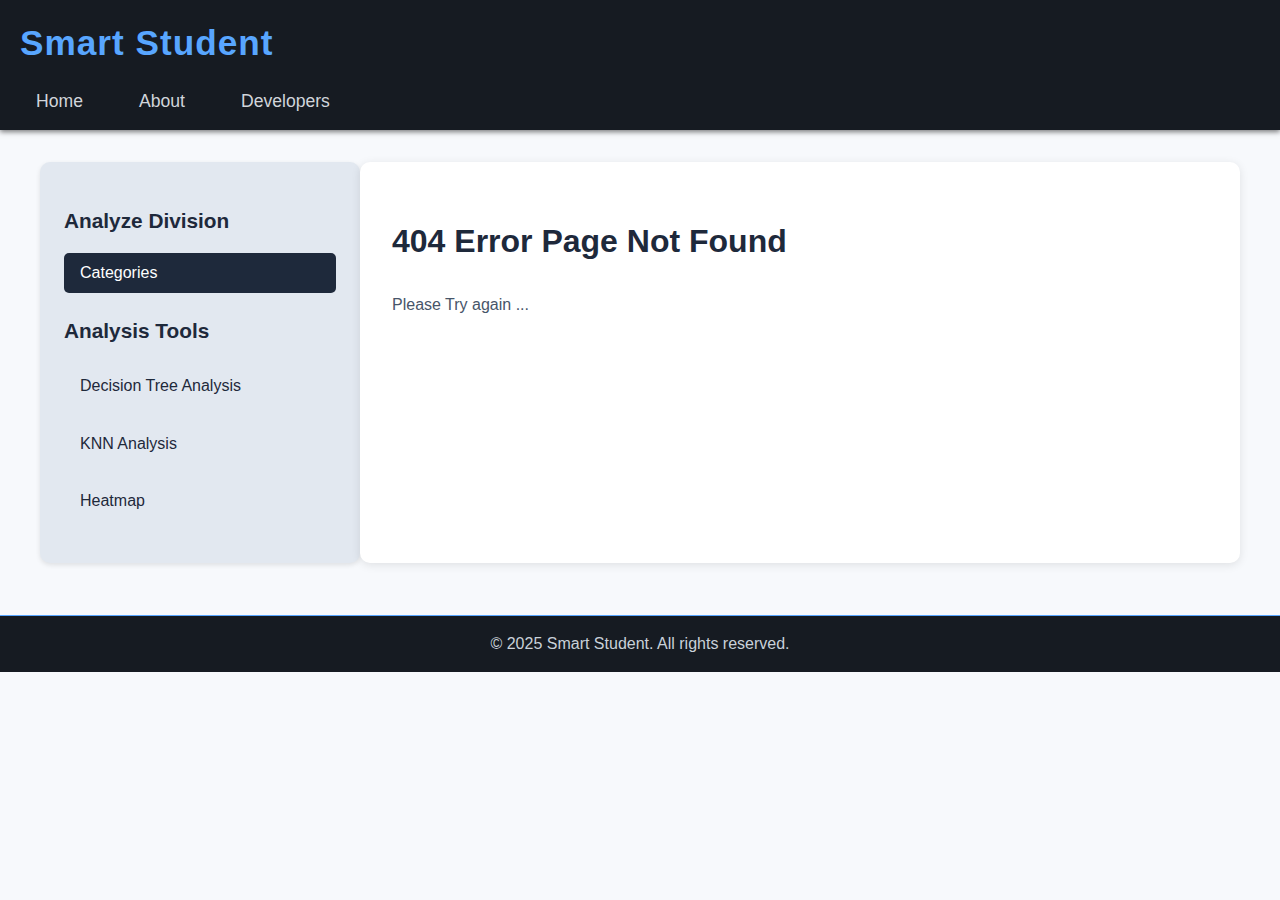
==== index.html @ 34d88624 "file deleted and added" ====
<!DOCTYPE html>
<html lang="en">
  <head>
    <meta charset="UTF-8" />
    <meta name="viewport" content="width=device-width, initial-scale=1.0" />
    <title>Smart Student - Home</title>
    <link rel="stylesheet" href="css/styles.css" />
    <script src="script.js"></script>
  </head>
  <body>
    <header>
      <div class="container">
        <h1>Smart Student</h1>
        <nav>
          <ul class="menu">
            <li class="menu__item" value="home"><a>Home</a></li>
            <li class="menu__item" value="about"><a>About</a></li>
            <li class="menu__item" value="developers"><a>Developers</a></li>
          </ul>
        </nav>
      </div>
    </header>

    <main>
      <section class="left-nav">
        <h2>Analyze Division</h2>
        <div class="dropdown">
          <button class="dropdown-btn">Categories</button>
          <div class="dropdown-content">
            <a class="menu__item" value="hoursstudied">Hours Studied</a>
            <a class="menu__item" value="previousscore">Previous Score</a>
            <a class="menu__item" value="attendance">Attendance</a>
            <a class="menu__item" value="sleephours">Sleep Hours</a>
          </div>
        </div>

        <h3>Analysis Tools</h3>
        <ul>
          <li class="menu__item" value="decisiontree">
            <a>Decision Tree Analysis</a>
          </li>
          <li class="menu__item" value="knn"><a>KNN Analysis</a></li>
          <li class="menu__item" value="heatmap"><a>Heatmap</a></li>
        </ul>
      </section>

      <section class="main-content" id="container"></section>
    </main>

    <footer>
      <p>&copy; 2025 Smart Student. All rights reserved.</p>
    </footer>
  </body>
</html>
---- css/styles.css ----
/* gneral style */
body {
  font-family: "Inter", sans-serif;
  margin: 0;
  padding: 0;
  background-color: #f7f9fc;
  color: #333;
  line-height: 1.6;
}

/* Headeer */
header {
  background-color: #161b22;
  color: #58a6ff;
  display: flex;
  justify-content: space-between;
  align-items: center;
  padding: 15px 20px;
  box-shadow: 0 2px 5px rgba(0, 0, 0, 0.5);
  position: sticky;
  top: 0;
  z-index: 1000;
}

header h1 {
  font-size: 2.2rem;
  font-weight: 600;
  margin: 0;
  letter-spacing: 1px;
}

nav .menu {
  list-style: none;
  padding: 0;
  margin: 1rem 0 0;
  display: flex;
  justify-content: center;
  gap: 1.5rem;
}

nav .menu li a {
  color: #d1d5db;
  text-decoration: none;
  font-size: 1.1rem;
  font-weight: 500;
  padding: 0.5rem 1rem;
  border-radius: 5px;
  transition: background-color 0.3s ease, color 0.3s ease;
}

nav .menu li a:hover {
  background-color: #334155;
  color: #ffffff;
}

/* Main Content  */
main {
  display: flex;
  padding: 2rem;
  max-width: 1200px;
  margin: 0 auto;
}

/* Left Navigation */
.left-nav {
  width: 25%;
  background-color: #e2e8f0;
  padding: 1.5rem;
  border-radius: 10px;
  box-shadow: 0 2px 5px rgba(0, 0, 0, 0.1);
}

.left-nav h2,
.left-nav h3 {
  color: #1e293b;
  font-size: 1.3rem;
  margin-bottom: 1rem;
  font-weight: 600;
}

.left-nav .dropdown-btn {
  display: block;
  width: 100%;
  background-color: #1e293b;
  color: #ffffff;
  border: none;
  padding: 0.7rem 1rem;
  text-align: left;
  font-size: 1rem;
  font-weight: 500;
  border-radius: 5px;
  cursor: pointer;
  margin-bottom: 1rem;
  transition: background-color 0.3s ease;
}

.left-nav .dropdown-btn:hover {
  background-color: #334155;
}

.left-nav .dropdown-content {
  margin-top: 0.5rem;
  padding: 0;
  list-style: none;
  display: none;
}

.left-nav .dropdown-content a {
  display: block;
  padding: 0.6rem 1rem;
  color: #334155;
  text-decoration: none;
  font-size: 0.95rem;
  font-weight: 500;
  border-radius: 5px;
  margin: 0.2rem 0;
  transition: background-color 0.3s ease;
}

.left-nav .dropdown-content a:hover {
  background-color: #cbd5e1;
}

.left-nav .dropdown-btn:focus + .dropdown-content,
.left-nav .dropdown-btn:active + .dropdown-content {
  display: block;
}

.left-nav ul {
  padding: 0;
  list-style: none;
}

.left-nav ul li {
  margin-bottom: 0.8rem;
}

.left-nav ul a {
  text-decoration: none;
  color: #1e293b;
  font-size: 1rem;
  font-weight: 500;
  padding: 0.6rem 1rem;
  display: block;
  border-radius: 5px;
  transition: background-color 0.3s ease;
}

.left-nav ul a:hover {
  background-color: #cbd5e1;
}

/* Main Content Area  */
.main-content {
  width: 75%;
  padding: 2rem;
  background-color: #ffffff;
  border-radius: 10px;
  box-shadow: 0 2px 10px rgba(0, 0, 0, 0.1);
}

.main-content h1 {
  color: #1e293b;
  font-size: 2rem;
  font-weight: 600;
  margin-bottom: 1.5rem;
}

.main-content h2 {
  color: #475569;
  font-size: 1.5rem;
  font-weight: 500;
  margin-top: 2rem;
}

.main-content p,
.main-content ul {
  font-size: 1rem;
  color: #475569;
  line-height: 1.8;
}

.main-content ul li {
  margin-bottom: 0.5rem;
}

/* Footer design */
footer {
  background-color: #161b22;
  color: #c9d1d9;
  text-align: center;
  padding: 15px;
  margin-top: 20px;
  border-top: 1px solid #58a6ff;
}

footer p {
  margin: 0;
}


/* Developer Section Styles */
.developer {
  display: flex;
  align-items: center;
  margin-bottom: 20px;
}

.developer-img {
  width: 100px;
  height: 100px;
  border-radius: 50%;
  margin-right: 15px;
  border: 2px solid #58a6ff;
}
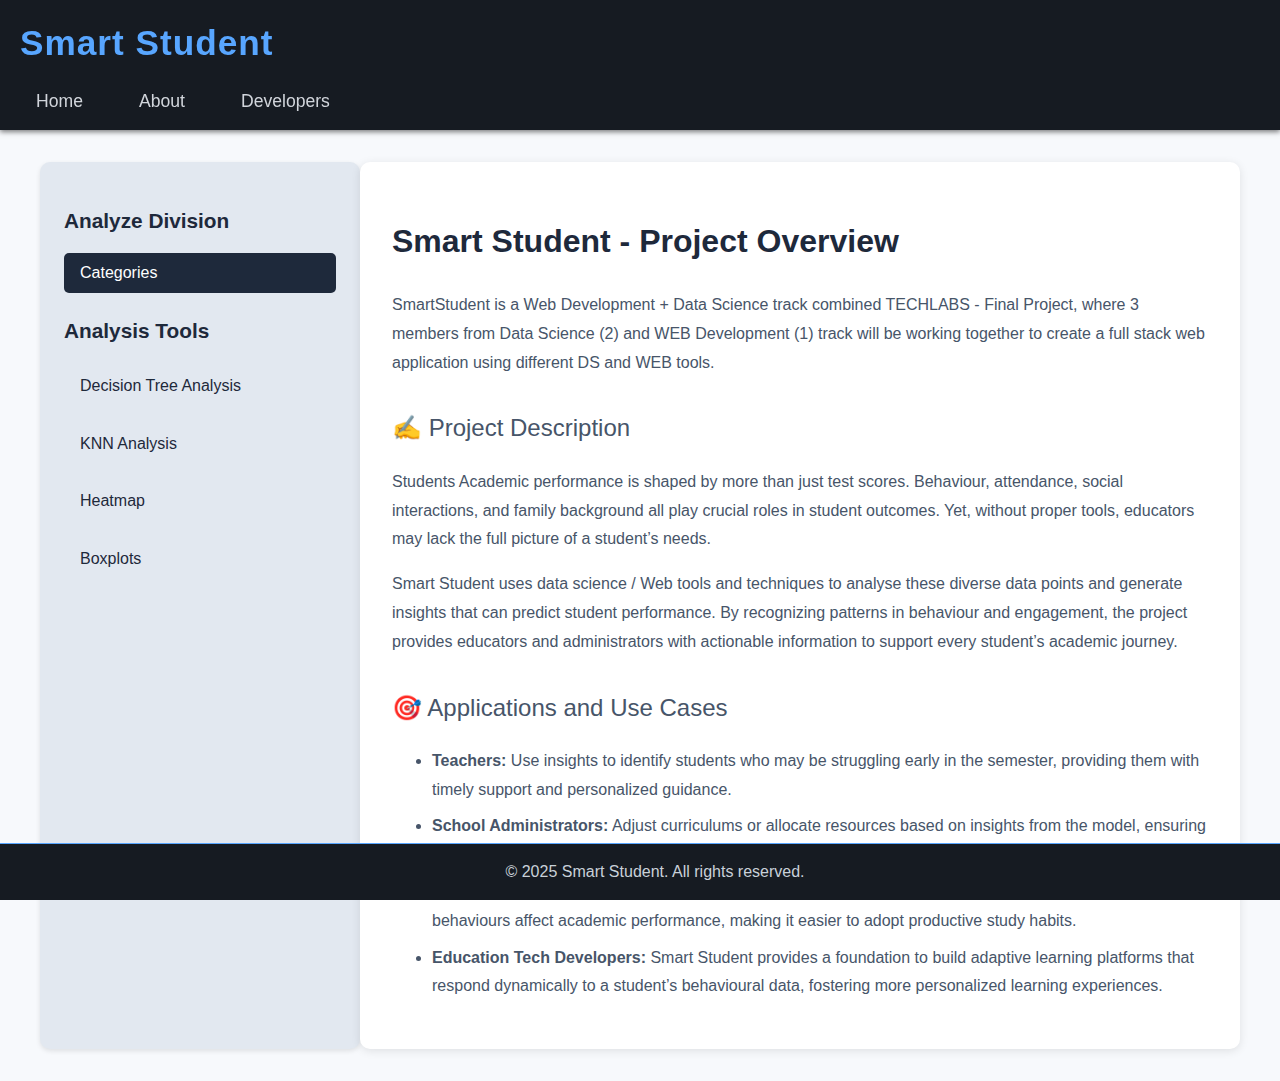
==== commit cf017743: "box plot added" ====
--- a/index.html
+++ b/index.html
@@ -41,6 +41,7 @@
           </li>
           <li class="menu__item" value="knn"><a>KNN Analysis</a></li>
           <li class="menu__item" value="heatmap"><a>Heatmap</a></li>
+          <li class="menu__item" value="boxplots"><a>Boxplots</a></li>
         </ul>
       </section>
 
--- a/css/styles.css
+++ b/css/styles.css
@@ -186,18 +186,21 @@
 
 /* Footer design */
 footer {
+  position: fixed;
+  bottom: 0;
+  left: 0;
+  width: 100%;
   background-color: #161b22;
   color: #c9d1d9;
   text-align: center;
   padding: 15px;
-  margin-top: 20px;
   border-top: 1px solid #58a6ff;
+  z-index: 100; /* Ensures the footer stays above other elements */
 }
 
 footer p {
   margin: 0;
 }
-
 
 /* Developer Section Styles */
 .developer {
@@ -213,3 +216,103 @@
   margin-right: 15px;
   border: 2px solid #58a6ff;
 }
+
+/* For tablets and medium-sized screens (768px and up) */
+@media screen and (max-width: 1024px) {
+  header h1 {
+    font-size: 1.8rem;
+  }
+
+  nav .menu li a {
+    font-size: 1rem;
+    padding: 0.4rem 0.8rem;
+  }
+
+  .left-nav {
+    width: 30%;
+  }
+
+  .main-content {
+    width: 70%;
+    padding: 1.5rem;
+  }
+}
+
+/* For mobile devices and small screens (768px and below) */
+/* @media screen and (max-width: 768px) {
+  header {
+    flex-direction: column;
+    align-items: flex-start;
+    padding: 10px 15px;
+  }
+
+  header h1 {
+    font-size: 1.5rem;
+    margin-bottom: 10px;
+  }
+
+  nav .menu {
+    flex-direction: column;
+    gap: 0.8rem;
+  }
+
+  .left-nav {
+    display: none; //  Hide the left navigation bar on small screens
+  }
+
+  .main-content {
+    width: 100%;
+    padding: 1rem;
+  }
+
+  footer {
+    font-size: 0.9rem;
+    padding: 10px;
+  }
+} */
+
+@media screen and (max-width: 768px) {
+  .left-nav {
+    width: 100%; /* Make the left-nav span the full width on smaller screens */
+    margin-bottom: 1rem; /* Add spacing below the left-nav */
+  }
+
+  .main-content {
+    width: 100%; /* Main content also spans the full width */
+    padding: 1rem; /* Adjust padding for compact layouts */
+  }
+
+  header h1 {
+    font-size: 1.5rem; /* Smaller font for the header */
+  }
+
+  nav .menu {
+    flex-direction: column; /* Stack the navigation menu */
+    gap: 1rem;
+  }
+}
+
+
+/* For very small devices (480px and below) */
+@media screen and (max-width: 480px) {
+  header h1 {
+    font-size: 1.2rem;
+  }
+
+  nav .menu li a {
+    font-size: 0.9rem;
+    padding: 0.3rem 0.6rem;
+  }
+
+  .main-content h1 {
+    font-size: 1.5rem;
+  }
+
+  .main-content h2 {
+    font-size: 1.2rem;
+  }
+
+  footer {
+    font-size: 0.8rem;
+  }
+}
